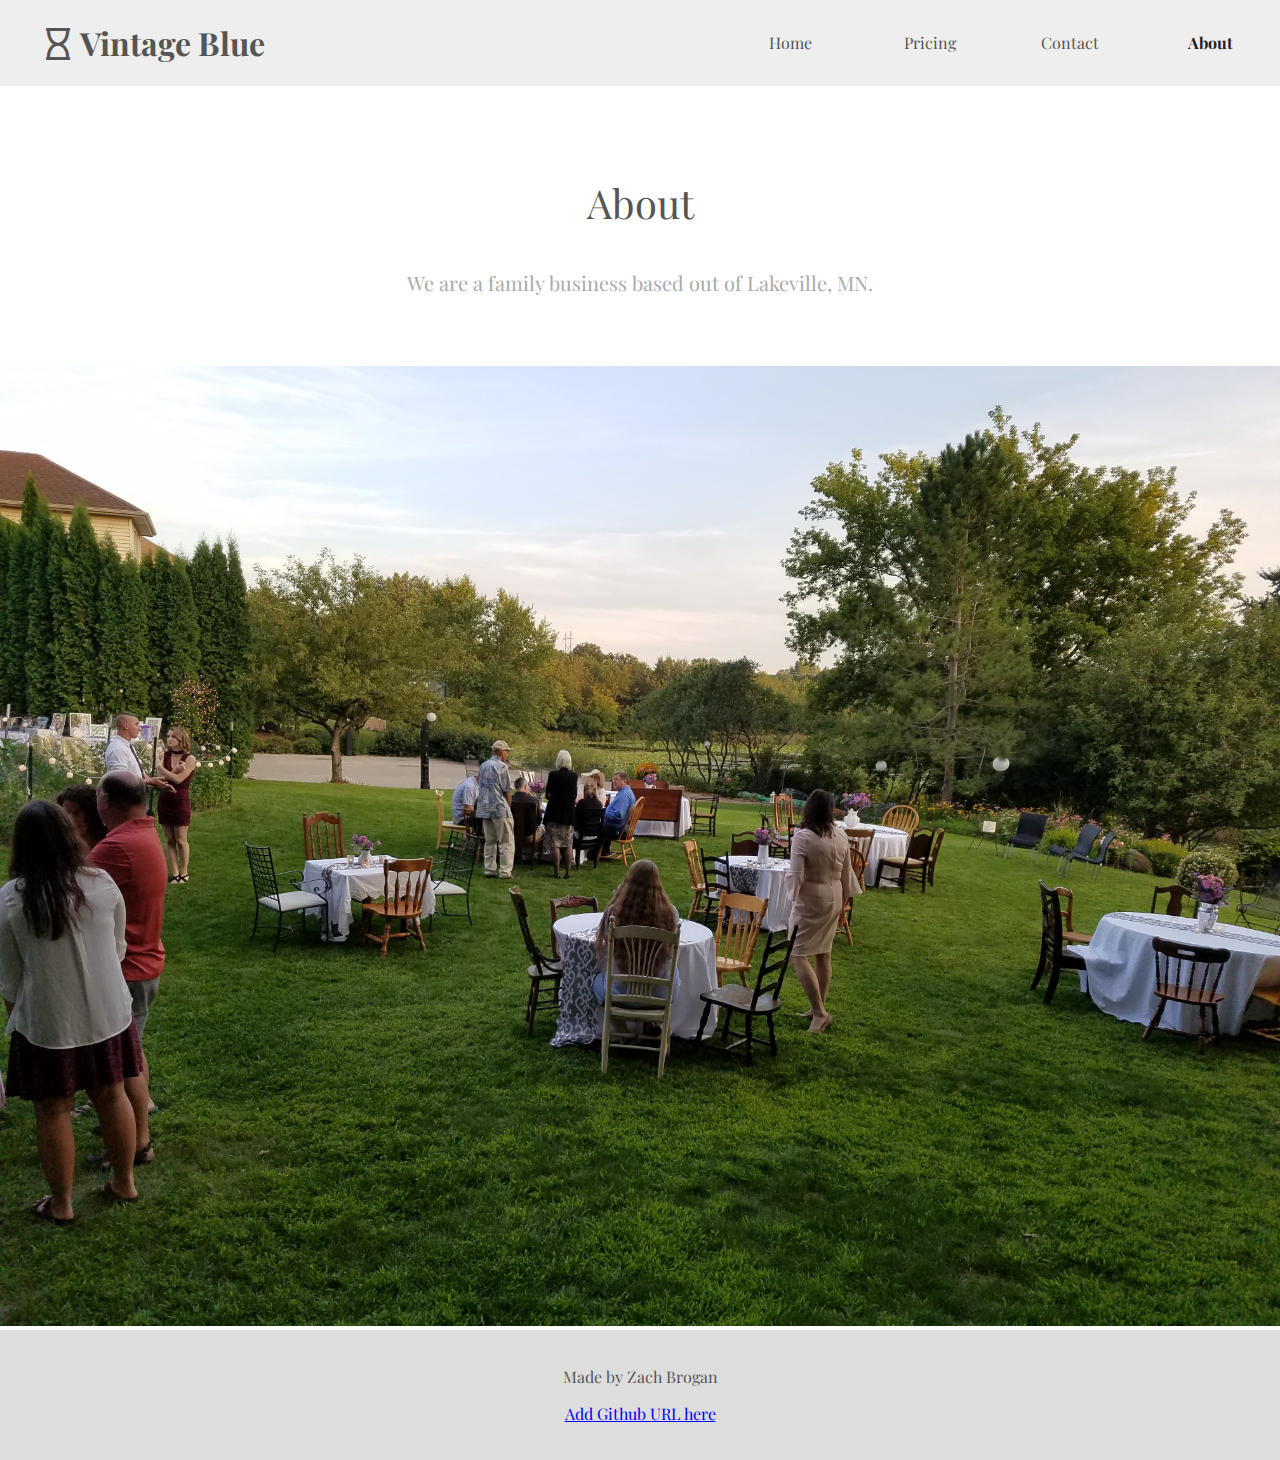
==== about.html @ 42925fe8 "Initial commit of website" ====
<!DOCTYPE html>
<html>
<head>
  <title>Vintage Blue Rentals</title>
  <link rel="stylesheet" type="text/css" href="/styles.css">
  <link href="https://fonts.googleapis.com/css?family=Playfair+Display" rel="stylesheet">
  <link href="https://use.fontawesome.com/releases/v5.0.6/css/all.css" rel="stylesheet">
</head>
<body>
  <div class="container">
    <div class="title">
      <h1><i class="logo far fa-hourglass"></i><a href="/">Vintage Blue</a></h1>
    </div>
    <div class="nav">
      <label for="show-menu" class="show-menu">Menu</label>
      <input type="checkbox" id="show-menu" role="button">
      <ul id="menu">
        <li><a href="/">Home</a></li>
        <li><a href="/pricing.html">Pricing</a></li>
        <li><a href="/contact.html">Contact</a></li>
        <li><a class="active" href="/about.html">About</a></li>
      </ul>      
    </div>

    <div class="main">
    	<h3>About</h3>
      <p>We are a family business based out of Lakeville, MN.</p>

      <img src="/images/20170812_195657.jpg">

    </div>

    <div class="footer">
      <p>Made by Zach Brogan</p>
      <p><a href="http://github.com/zbrogz">Add Github URL here</a></p>
    </div>
  </div>

</body>
</html>
---- styles.css ----
body {
	font-family: 'Playfair Display', serif;
	margin: 0px;
	background-color: #eee;
    color: black;
}

.container {
    display: grid;
    grid-template-columns: 1fr 2fr 1fr;
    grid-template-rows: auto auto auto;
    grid-template-areas: 
        "title nav nav"
        "main main main"
        "footer footer footer";
    grid-gap: 0px;
    margin: 0px;
    padding: 0px;
    height: 100%;
}

.title {
	text-align: center;
	align-self: center;
	grid-area: title;
}
.title h1 a{
	margin: 10px;
	color: #555;
	text-decoration: none;
}

.logo {
    color: #555;
}

.nav {
	grid-area: nav;
}

.nav ul {
    display: flex;
    float: right;
    align-items: center;
    list-style-type:none;
    margin:0;
    padding:0;
    height: 100%;
    overflow: hidden;
}

.nav li {
    float: left;
}

.nav li a {
    display:inline-block;
    min-width:140px;
    text-align: center;
    text-decoration: none;
    color: #555;
}

.nav li a.active {
    color: #222;
    font-weight: bolder;
}

.nav li:hover a {
    color: #ddd;
}

.nav .show-menu {
    text-decoration: none;
    text-align: center;
    padding: 10px 0;
    width: 100%;
    display: none;
    color: black;
    font-weight: bolder;
    font-size: 25px;
    background-color: #ddd;
}

.nav input[type=checkbox]{
    display: none;
}

.nav input[type=checkbox]:checked ~ #menu{
    display: block;
}

.header h2 {
    opacity: 0.9;
    font-size: 5vw;
    background: rgba(255,255,255,0.75);
    padding: 4vw;
}

.header h2 a{
    text-decoration: none;
    color: #555;
    padding: 0px;
    padding-left: 1.5vw;
}

.header img {
    width: 100%;
}

.header {
    position: relative;
    text-align: center;
    color: white;
}

.header .centered {
    position: absolute;
    top: 40%;
    left: 50%;
    transform: translate(-50%, -50%);
}

.main {
    grid-area: main;
	margin: 0px;
    text-align: center;
    min-height: 100vh;
    background-color: #fff;
}

.main img {
    width: 100%;
}

.main h3 {
	padding-top: 50px;
    padding-left: 20vw;
    padding-right: 20vw;
    font-size: 40px;
    font-weight: lighter;
    color: #555;
}

.main p {
    text-align: center;
    font-size: 20px;
    color: #AAA;
    padding-left: 20vw;
    padding-right: 20vw;
    padding-bottom: 50px;
}

.main p.spaced {
    word-spacing: 20px;
    text-align: center;
}

.wrapper {
    padding: 4px;
    display: grid;
    grid-template-columns: 1fr 1fr 1fr;
    grid-column-gap: 4px;
    grid-row-gap: 4px;
    background-color: white;
}

#form {
    text-align: center;
    width: 100%;
}

#form label {
    display: inline-block;
    text-align: left;
    width: 50%;
}

#form input[type=text], select {
    width: 50%;
    padding: 12px 20px;
    margin: 8px 10px;
    display: inline-block;
    border: 1px solid #ccc;
    border-radius: 4px;
    box-sizing: border-box;
}

#form textarea {
    width: 50%;
    padding: 12px 20px;
    margin: 8px 10px;
    display: inline-block;
    border: 1px solid #ccc;
    border-radius: 4px;
    box-sizing: border-box;
}

#form input[type=submit] {
    width: 50%;
    background-color: #555;
    color: white;
    padding: 14px 20px;
    margin: 8px 0;
    border: none;
    border-radius: 4px;
    cursor: pointer;
}

#form input[type=submit]:hover {
    background-color: #AAA;
}

.footer {
	grid-area: footer;
	padding: 20px;
    background-color: #ddd;
}

.footer p {
    color: #555;
    text-align: center;
}


/*Responsive Styles*/
@media screen and (max-width : 760px){
    body {
        padding: 0px;
    }

    .nav {
	height: auto;
    }

    /* Change grid */
    .container {
	display: grid;
	grid-template-columns: 1fr;
	grid-template-areas: 
            "title"
            "nav"
            "main"
            "side"
            "footer";
	grid-gap: 0px;
    }
    
    /*Make dropdown links appear inline*/
    .nav ul {
        /*position: static;*/
        display: none;
        text-align: center;
        width: 100%;
        margin: 0px;
    }
    /*Create vertical spacing*/
    .nav li {
        margin: 10px;
        margin-left: 0px;
        margin-right: 0px;
    }
    /*Make all menu links full width*/
    .nav ul li, li a {
        width: 100%;
    }
    /*Display 'show menu' link*/
    .nav .show-menu {
        display:block;
    }

    .wrapper {
        grid-template-columns: 1fr 1fr;
    }
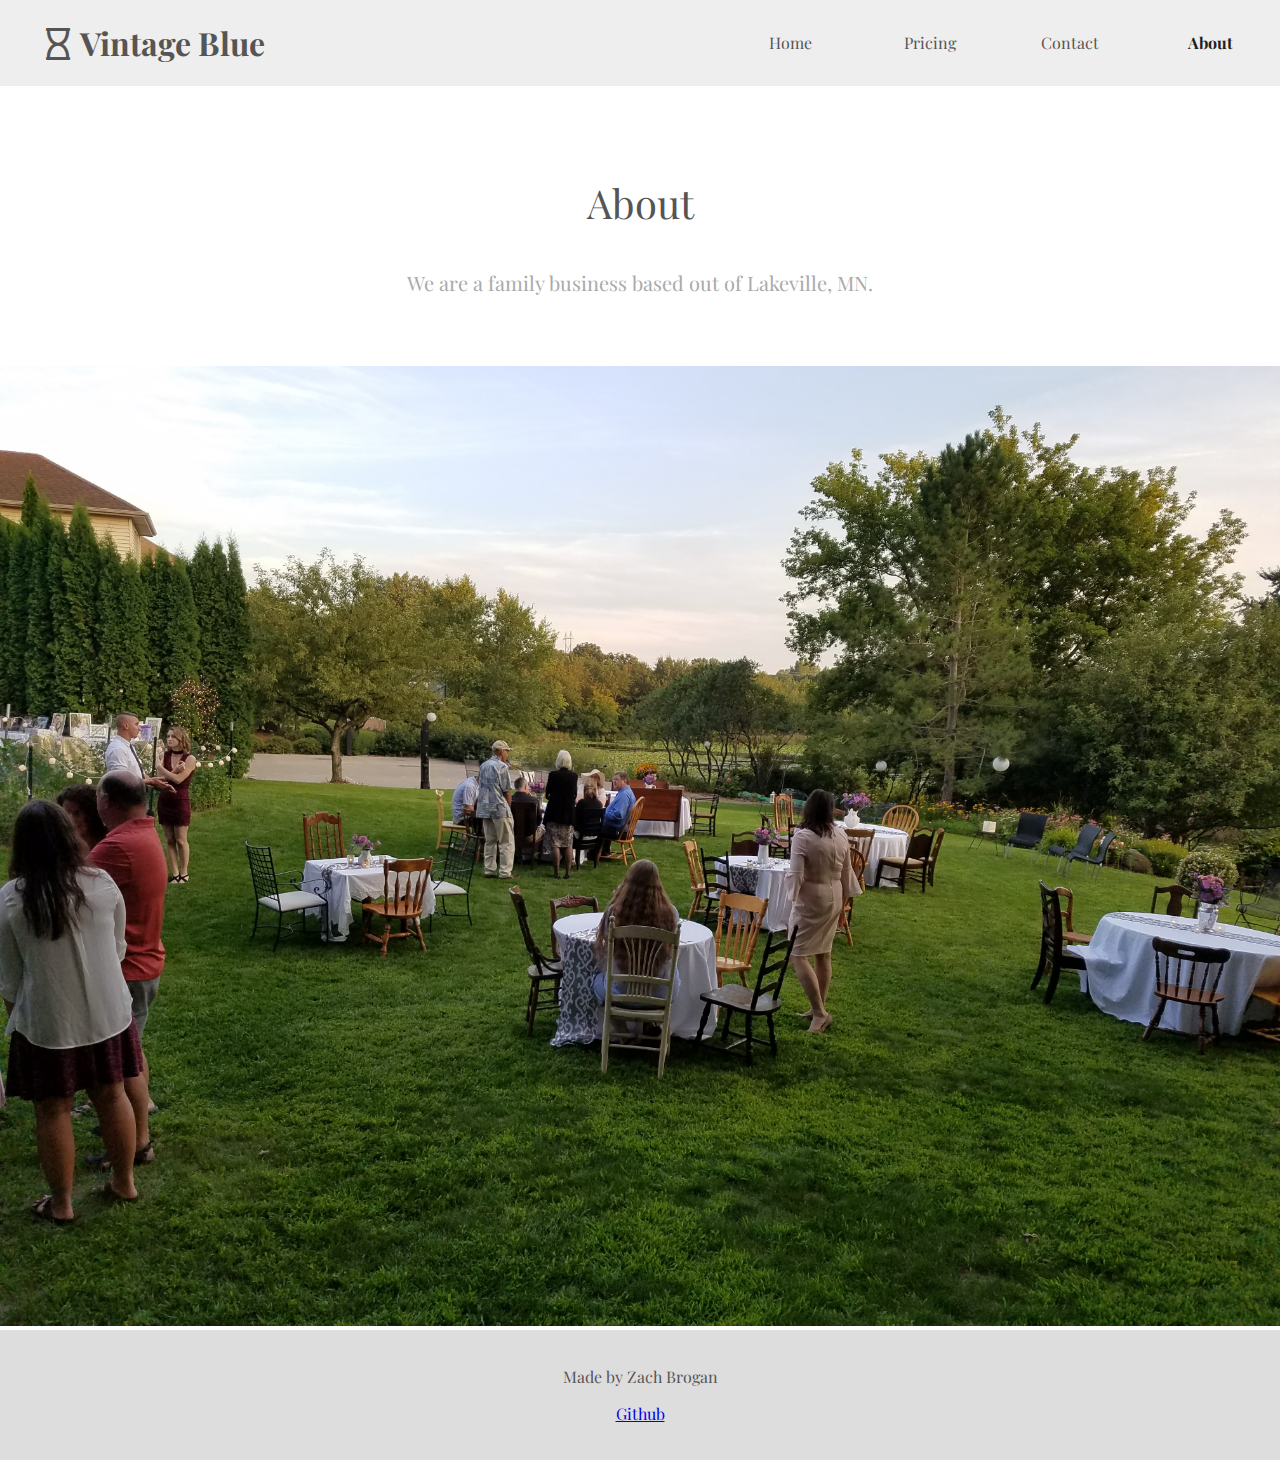
==== commit 1268066e: "Update github link" ====
--- a/about.html
+++ b/about.html
@@ -32,7 +32,7 @@
 
     <div class="footer">
       <p>Made by Zach Brogan</p>
-      <p><a href="http://github.com/zbrogz">Add Github URL here</a></p>
+      <p><a href="https://github.com/zbrogz/vintage_blue">Github</a></p>
     </div>
   </div>
 
